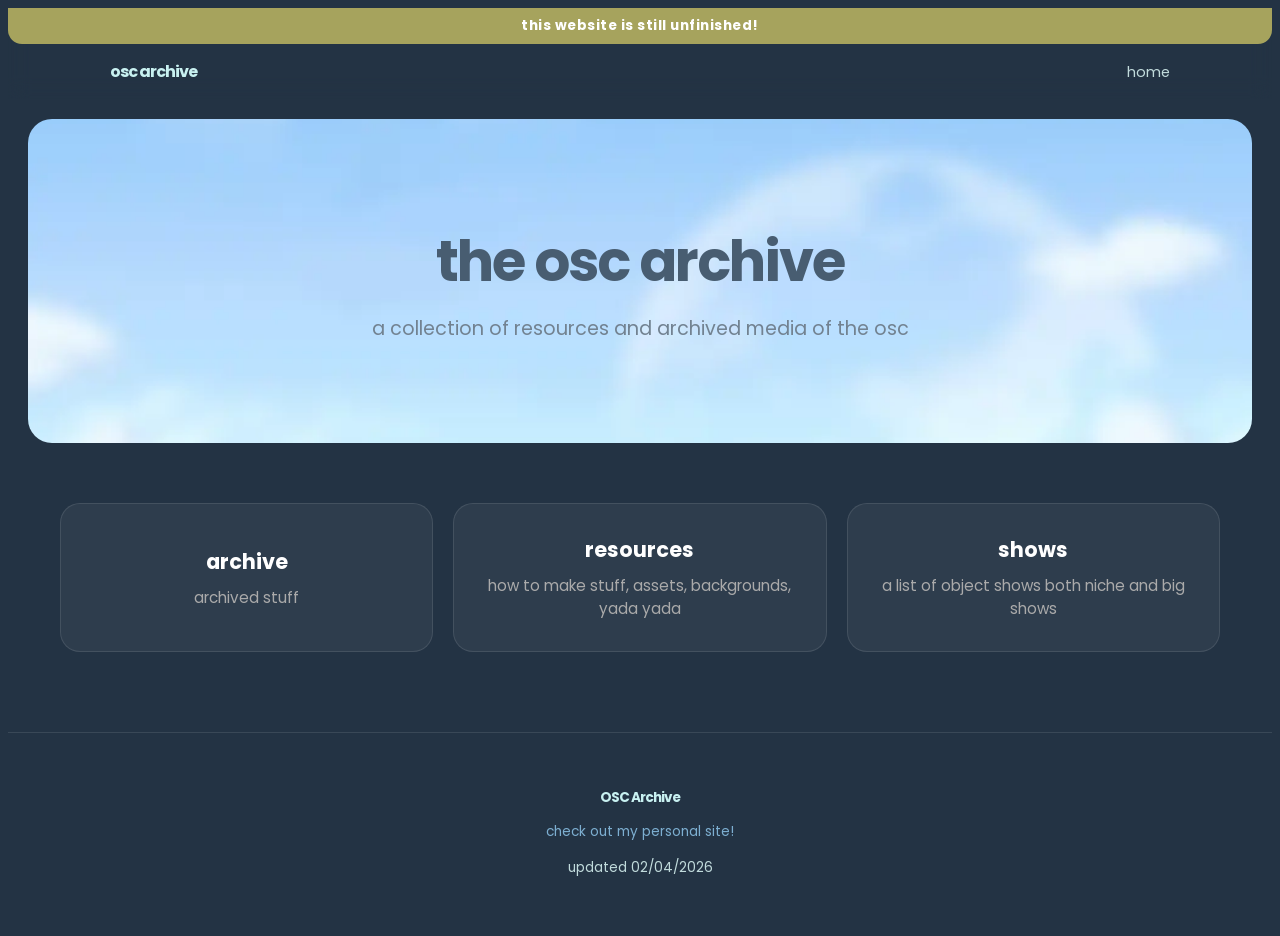
==== index.html @ 7d179b25 "updated/fixed resources page" ====
<!DOCTYPE html>
<html lang="en">

    <head>
        <title>OSC Archive</title>
        <meta charset="UTF-8">
        <meta name="viewport" content="width=device-width, initial-scale=1.0">
        <link rel="stylesheet" href="css/main.css">
        <link rel="stylesheet" href="css/home.css">
        <link rel="preconnect" href="https://fonts.googleapis.com">
        <link rel="preconnect" href="https://fonts.gstatic.com" crossorigin>
        <link href="https://fonts.googleapis.com/css2?family=Poppins:wght@300;400;600;700&display=swap" rel="stylesheet">
    </head>
    <body>
    <header style="position: sticky; top: 0; z-index: 1000;  backdrop-filter: blur(10px);">
        <div class="top-bg">
        <div class="wip">
            <p>this website is still unfinished!</p>
        </div>
        <nav class="navbar">
            <div class="nav-container">
                <a href="/" class="nav-logo">osc archive</a>
            <div class="nav-links">
                <a href="index.html">home</a>
            </div>
        </div>
        </nav>
        </div>
    </header>
        <header class="hero">
            <div class="hero-content">
                <h1>the osc archive</h1>
                <p>a collection of resources and archived media of the osc</p>
            </div>
        </header> 
        <section class="container-grid">
            <div class="box-container">
                <a href="unfinished.html" class="box">
                    <h3>archive</h3>
                    <p>archived stuff</p>
                </a>
            </div>
            <div class="box-container">
                <a href="resources/index.html" class="box">
                    <h3>resources</h3>
                    <p>how to make stuff, assets, backgrounds, yada yada</p>
                </a>
            </div>
            <div class="box-container">
                <a href="unfinished.html" class="box">
                    <h3>shows</h3>
                    <p>a list of object shows both niche and big shows</p>
                </a>
            </div>
        </section>
        <footer>
            <p class="nav-logo">OSC Archive</p>
            <div class="footer-links">
                <a href="https://randomperson32-xd.github.io" target="_blank" rel="noopener noreferrer">check out my personal site!</a>
            </div>
            <p>updated 02/04/2026</p>
        </footer>
        </body>

</html>
---- css/main.css ----
:root {
    --hover: #415a77;
    --accent: #50758b;
    --fg: #ffffff;
}

*, *::before, *::after {
  box-sizing: border-box;
}

h1, p {
  margin: 0;
}

body {
    font-family: 'Poppins', sans-serif; 
    font-size: 16px; 
    text-align: center;
    color: white;
    background: #233344
} 


.navbar {
  width: 100%;
  position: sticky; 
  top: 0;
  z-index: 100;
  padding: 15px 0;
}

.nav-container {
  max-width: 1100px;
  margin: 0 auto;
  display: flex;
  justify-content: space-between;
  align-items: center;
  padding: 0 20px;
}

.nav-logo {
  font-weight: bold;
  text-decoration: none;
  color: #c8f1f1;
  letter-spacing: -1px;
}

.nav-links a {
  text-decoration: none;
  color: #c1dbdc;
  margin-left: 20px;
  font-size: 0.9rem;
  transition: color 0.2s;
}

.nav-links a:hover {
  color: #83edef; 
}

.wip {
  background: #a6a35d;
  color: rgb(255, 255, 255);
  display: flex;
  justify-content: center;
  align-items: center;
  padding: 8px 0;
  gap: 10px;
  border-bottom-left-radius: 14px;
  border-bottom-right-radius: 14px;
  font-size: 0.85rem;
  font-weight: bold;
  letter-spacing: 0.5px;
}

.wip p {
    margin: 0;
    padding: 0;
    line-height: 1.5; 
}

a {
  color: #d5efff; 
  text-decoration: none; 
}

ul {
  display: inline-block;
  text-align: left;
  padding-left: 20px;
}

.main-content {
  background: #31475e;
  color: #ffffff;
  padding: 24px 36px;
  text-align: center;
  border-radius: 20px;
  margin: 20px auto;   
  max-width: 1200px;
  width: 90%;        
}

.section-title {
    margin-top: 50px;
}

footer {
    text-align: center;
    padding: 40px 20px;
    margin-top: 40px;
    border-top: 1px solid rgba(255, 255, 255, 0.1);
}

footer p {
    color: #c1dbdc;
    font-size: 0.85rem;
    margin-bottom: 10px;
}

.footer-links a {
    color: #7dafd1; 
    text-decoration: none;
    margin: 0 10px;
    font-size: 0.85rem;
    transition: color 0.2s;
}

.footer-links a:hover {
    color: #bbdcf2 
}

.badge-aa {
    display: inline-block;
    background: rgba(255, 87, 87, 0.75);
    color: rgb(255, 213, 213);
    font-size: 0.7rem;
    padding: 2px 10px;
    border-radius: 50px;
    border: 1px solid rgba(255, 0, 0, 0.1);
    text-decoration: none !important; 
    white-space: nowrap; 
}

.badge-flc {
    display: inline-block;
    background: rgba(255, 245, 245, 0.75);
    color: rgb(23, 23, 23);
    font-size: 0.7rem;
    padding: 2px 10px;
    border-radius: 50px;
    border: 1px solid rgba(168, 168, 168, 0.1);
    text-decoration: none !important; 
    white-space: nowrap; 
}

@media (max-width: 600px) {
  .main-content {
    max-width: 500px;    
    width: 80%;
  }
}


@media (max-width: 600px) {
  .title-content {
    max-width: 500px;    
    width: 80%;
    align-items: flex-start;
    gap: 10px;
    }
    
  .left-section { 
      align-items: flex-start;
      gap: 5px;
  }
  
  h1 {
      font-size: 1.8rem; 
  }
  .status {
    font-size: 0.8rem;
    margin-top: 10px;
  }
}


.title-content {
    display: flex;
    justify-content: space-between; 
    align-items: center; 
    background: #31475e;
    color: #ffffff;
    padding: 24px 36px;
    border-radius: 20px;
    margin: 20px auto;   
    max-width: 1200px;
    width: 90%;  
    text-align: left; 
}

.left-section {
    display: flex;
    align-items: center;
    gap: 15px;
}

.back-btn {
    background: var(--hover);
    color: var(--fg);
    border: 1px solid var(--accent);
    padding: 6px 12px;
    border-radius: 6px;
    text-decoration: none;
    font-size: 0.9rem;
    transition: all 0.2s ease;
    display: flex;
    align-items: center;
    gap: 5px;
}

.back-btn:hover {
    background: #66778a;
    color: #fff;
}


.title-content, 
.main-content {
    max-width: 1200px;
    width: 90%;      
    margin-left: auto;  
    margin-right: auto; 
    padding: 24px 36px; 
    box-sizing: border-box; 
}

footer p {
    color: #c1dbdc;
    font-size: 0.85rem;
    margin-top: 15px; 
    margin-bottom: 10px;
}

@media (max-width: 600px) {
  .title-content {
    max-width: 500px;    
    width: 80%;
    display: flex;
    flex-direction: column; 
    align-items: flex-start;
    gap: 10px;
  }
    
  .left-section { 
      align-items: flex-start;
      gap: 5px;
  }
}
---- css/home.css ----
.hero {
  background: url(../assets/home-header-tpot-sky.webp);
  background-size: cover; 
  background-position: center; 
  background-repeat: no-repeat;
  color: #485d71;
  padding: 100px 40px; 
  text-align: center;
  margin-bottom: 40px;
  border-radius: 24px;
  margin: 20px;   
}

.hero h1 {
  font-size: 3.5rem; 
  margin: 0;
  letter-spacing: -2px;
}

.hero p {
  font-size: 1.2rem;
  color: #728291;
  margin-top: 10px;
}

.hero a {
  color:#485d71;
}

@media (max-width: 600px) {
    .hero {
      padding: 60px 20px; 
      margin: 10px;       
      border-radius: 16px;
    }

    .hero h1 {
      font-size: 2.5rem;   
    }

    .hero p {
      font-size: 1rem;
    }
  }

.container-grid {
    display: flex;
    flex-wrap: wrap;
    gap: 20px;
    padding: 40px 20px;
    max-width: 1200px;
    margin: 0 auto;
    box-sizing: border-box;
}

.box-container {
    flex: 1;
    min-width: 280px; 
    display: flex;
}

.box {
    width: 100%;
    background: rgba(255, 255, 255, 0.05); 
    border: 1px solid rgba(255, 255, 255, 0.1);
    border-radius: 20px;
    padding: 30px;
    text-decoration: none;
    transition: transform 0.2s ease, background 0.2s ease;
    display: flex;
    flex-direction: column;
    justify-content: center;
    align-items: center;
    text-align: center;
}

.box:hover {
    background: rgba(255, 255, 255, 0.1);
    transform: translateY(-5px);
    border-color: rgba(255, 255, 255, 0.2);
}

.box h3 {
    color: #ffffff;
    margin: 0 0 10px 0;
    font-size: 1.3rem;
}

.box p {
    color: #aaaaaa;
    margin: 0;
    font-size: 0.95rem;
    line-height: 1.5;
}

@media (max-width: 768px) {
    .container-grid {
        flex-direction: column;
    }
}

.parent-container {
  text-align: center;
}
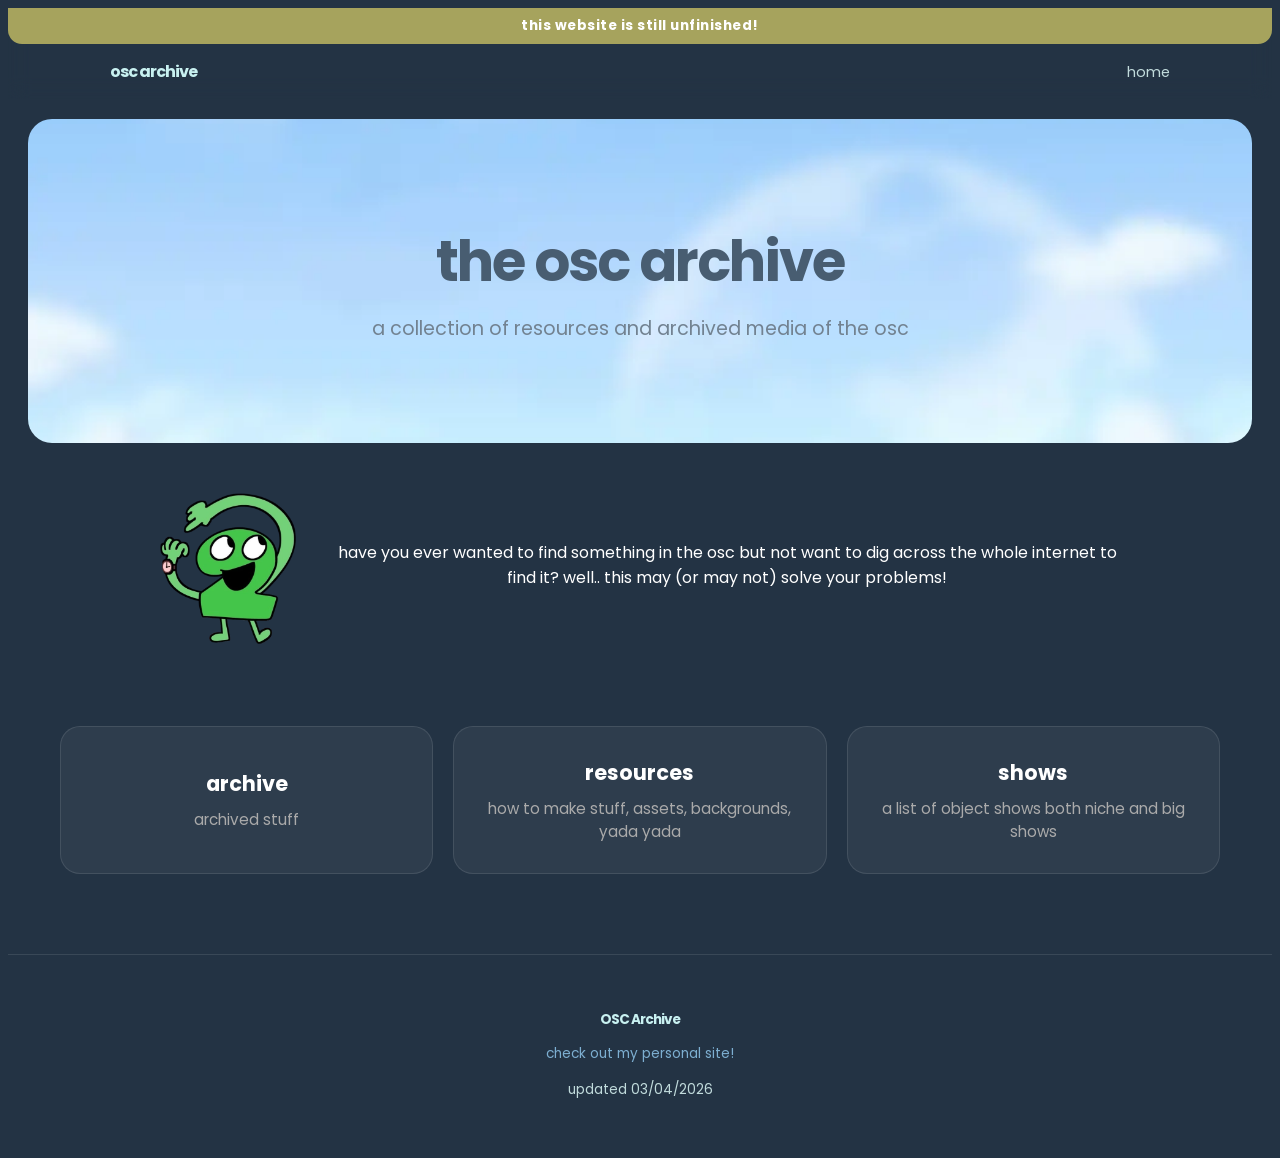
==== commit 14778893: "updated homepage" ====
--- a/index.html
+++ b/index.html
@@ -33,6 +33,11 @@
                 <p>a collection of resources and archived media of the osc</p>
             </div>
         </header> 
+        <div class="centered-flex-box">
+            <img src="assets/twowatch.webp" class="twowatch">
+            <p>have you ever wanted to find something in the osc but not want to dig across the whole internet to find it?
+well.. this may (or may not) solve your problems!</p>
+        </div>
         <section class="container-grid">
             <div class="box-container">
                 <a href="unfinished.html" class="box">
@@ -58,8 +63,12 @@
             <div class="footer-links">
                 <a href="https://randomperson32-xd.github.io" target="_blank" rel="noopener noreferrer">check out my personal site!</a>
             </div>
-            <p>updated 02/04/2026</p>
+            <p>updated 03/04/2026</p>
         </footer>
+        <script>
+            console.log("beep! that's not my mouth and not my mouth!")
+            console.log("and dude who tf reads the console")
+        </script>
         </body>
 
 </html>
--- a/css/main.css
+++ b/css/main.css
@@ -163,11 +163,13 @@
 
 @media (max-width: 600px) {
   .title-content {
-    max-width: 500px;    
-    width: 80%;
+    max-width: 1200px;    
+    width: 90%;
+    display: flex;
+    flex-direction: column; 
     align-items: flex-start;
     gap: 10px;
-    }
+  }
     
   .left-section { 
       align-items: flex-start;
@@ -240,19 +242,3 @@
     margin-top: 15px; 
     margin-bottom: 10px;
 }
-
-@media (max-width: 600px) {
-  .title-content {
-    max-width: 500px;    
-    width: 80%;
-    display: flex;
-    flex-direction: column; 
-    align-items: flex-start;
-    gap: 10px;
-  }
-    
-  .left-section { 
-      align-items: flex-start;
-      gap: 5px;
-  }
-}
--- a/css/home.css
+++ b/css/home.css
@@ -101,4 +101,33 @@
 
 .parent-container {
   text-align: center;
+}
+
+.centered-flex-box {
+    display: flex;
+    align-items: center;
+    justify-content: center;
+    
+    max-width: 1000px;
+    margin: 40px auto; 
+    padding: 0 20px;
+    gap: 30px;
+}
+
+.twowatch {
+  border-radius: 20px;
+  max-width: 100%;
+  height: auto;
+  width: 15%;
+}
+
+@media (max-width: 800px) {
+  .twowatch {
+    width: 38%;
+  }
+}
+@media (max-width: 570px) {
+  .twowatch {
+    width: 100%;
+  }
 }
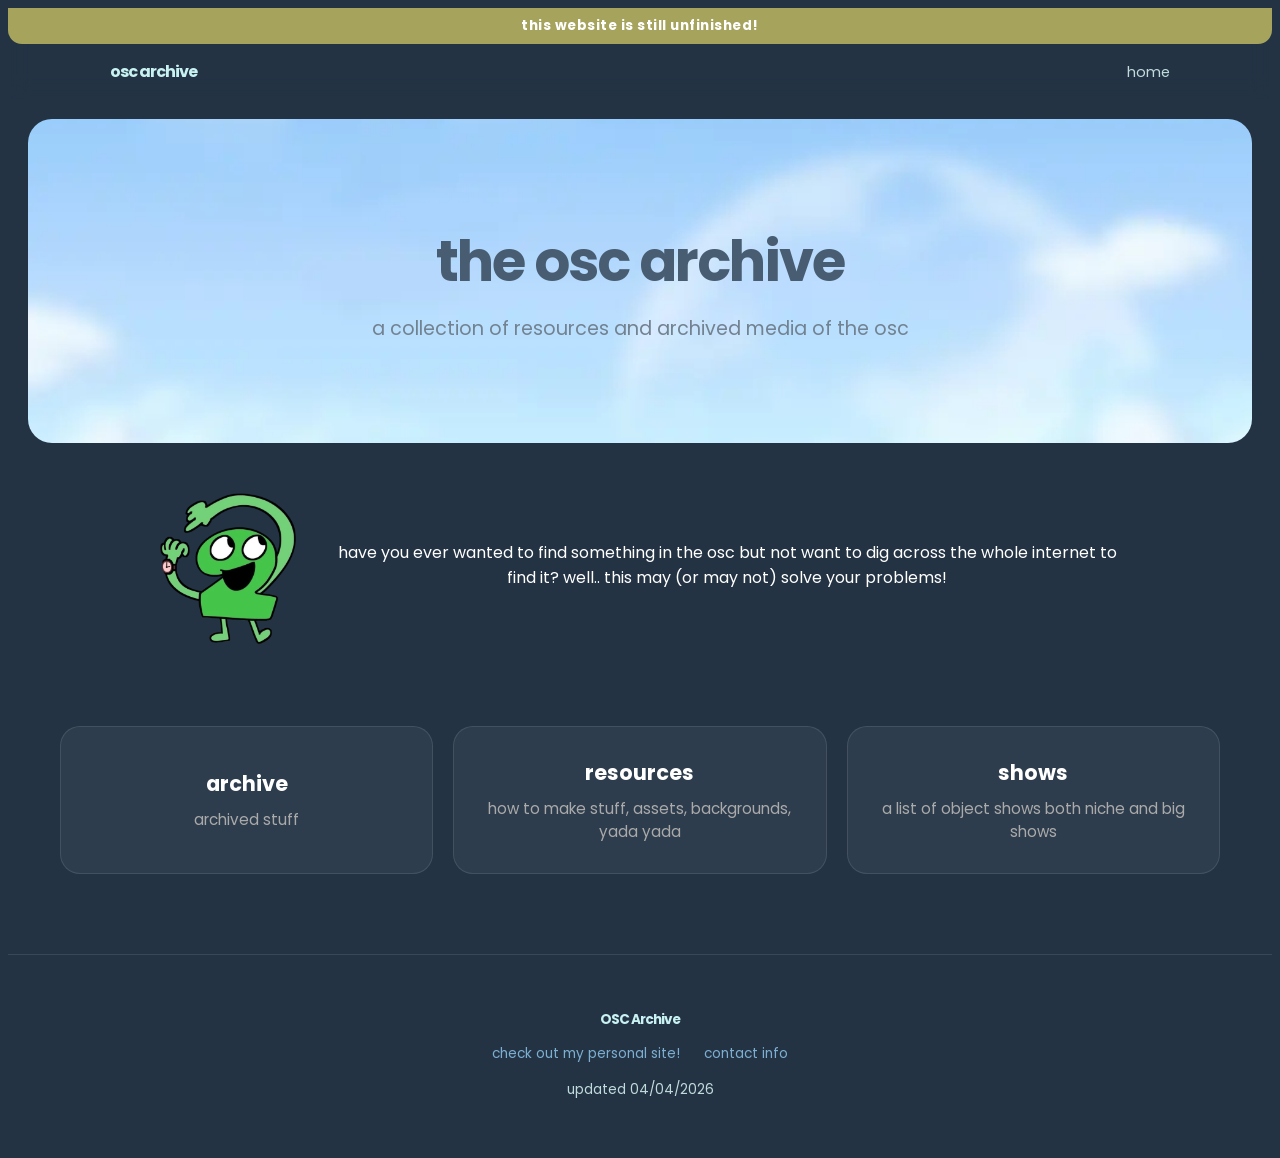
==== commit f682e579: "added contact info" ====
--- a/index.html
+++ b/index.html
@@ -62,8 +62,9 @@
             <p class="nav-logo">OSC Archive</p>
             <div class="footer-links">
                 <a href="https://randomperson32-xd.github.io" target="_blank" rel="noopener noreferrer">check out my personal site!</a>
+                <a href="https://randomperson32-xd.github.io/osc-archive/contact" target="_blank" rel="noopener noreferrer">contact info</a>
             </div>
-            <p>updated 03/04/2026</p>
+            <p>updated 04/04/2026</p>
         </footer>
         <script>
             console.log("beep! that's not my mouth and not my mouth!")
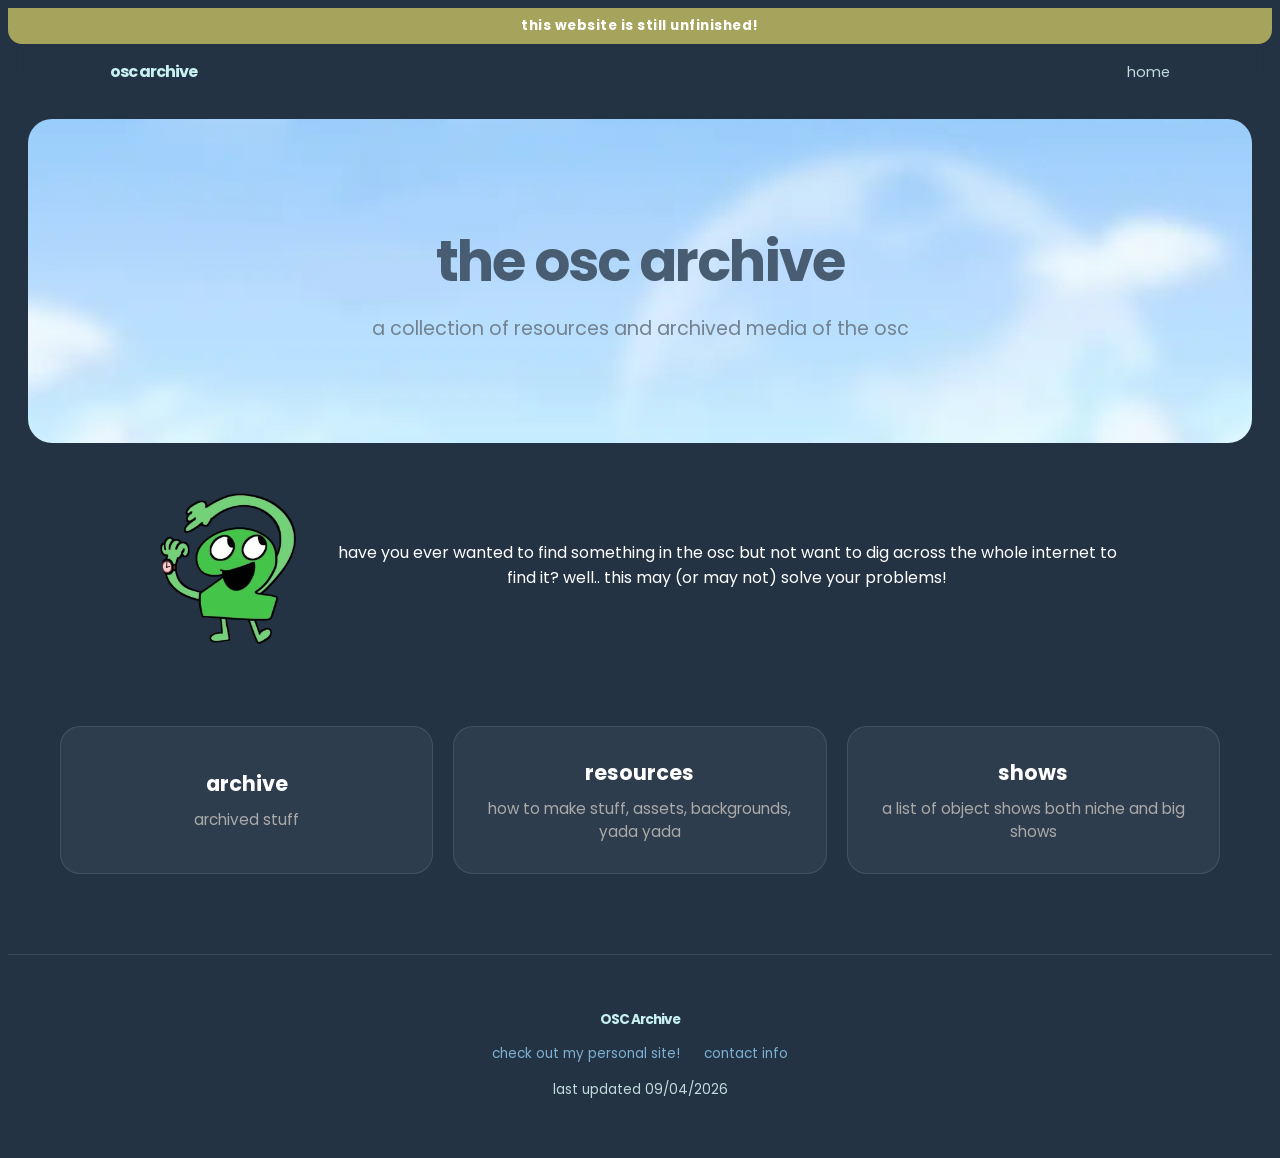
==== commit 31436282: "footer fix" ====
--- a/index.html
+++ b/index.html
@@ -64,12 +64,8 @@
                 <a href="https://randomperson32-xd.github.io" target="_blank" rel="noopener noreferrer">check out my personal site!</a>
                 <a href="https://randomperson32-xd.github.io/osc-archive/contact" target="_blank" rel="noopener noreferrer">contact info</a>
             </div>
-            <p>updated 04/04/2026</p>
+            <p>last updated 09/04/2026</p>
         </footer>
-        <script>
-            console.log("beep! that's not my mouth and not my mouth!")
-            console.log("and dude who tf reads the console")
-        </script>
         </body>
 
 </html>
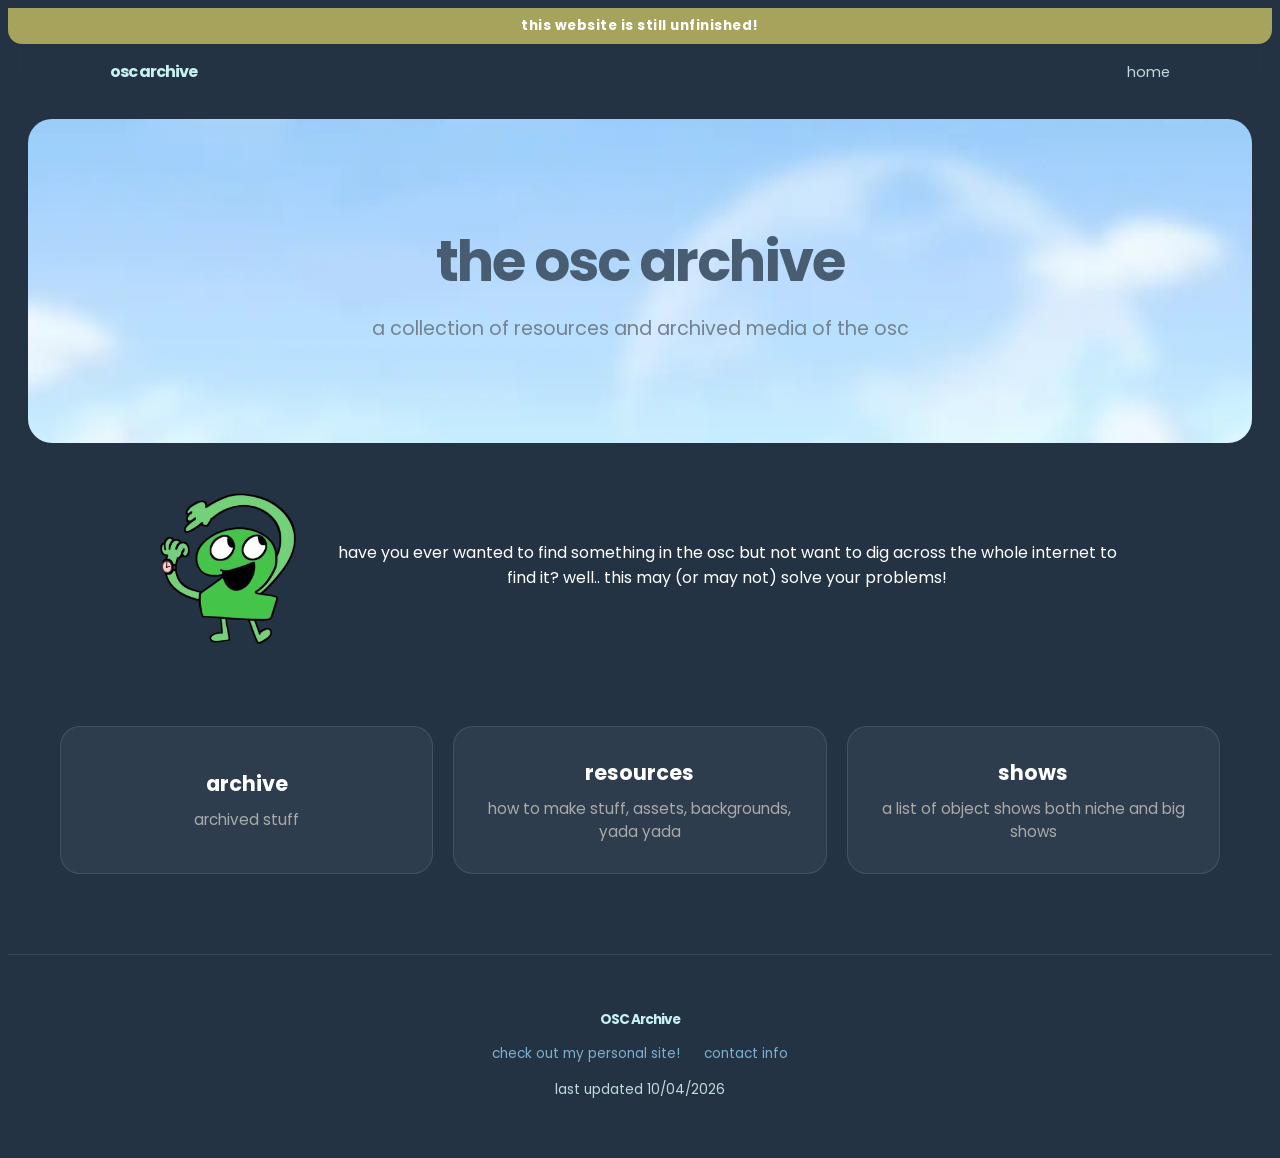
==== commit 8690756f: "minor fix" ====
--- a/index.html
+++ b/index.html
@@ -40,7 +40,7 @@
         </div>
         <section class="container-grid">
             <div class="box-container">
-                <a href="unfinished.html" class="box">
+                <a href="archive" class="box">
                     <h3>archive</h3>
                     <p>archived stuff</p>
                 </a>
@@ -64,7 +64,7 @@
                 <a href="https://randomperson32-xd.github.io" target="_blank" rel="noopener noreferrer">check out my personal site!</a>
                 <a href="https://randomperson32-xd.github.io/osc-archive/contact" target="_blank" rel="noopener noreferrer">contact info</a>
             </div>
-            <p>last updated 09/04/2026</p>
+            <p>last updated 10/04/2026</p>
         </footer>
         </body>
 
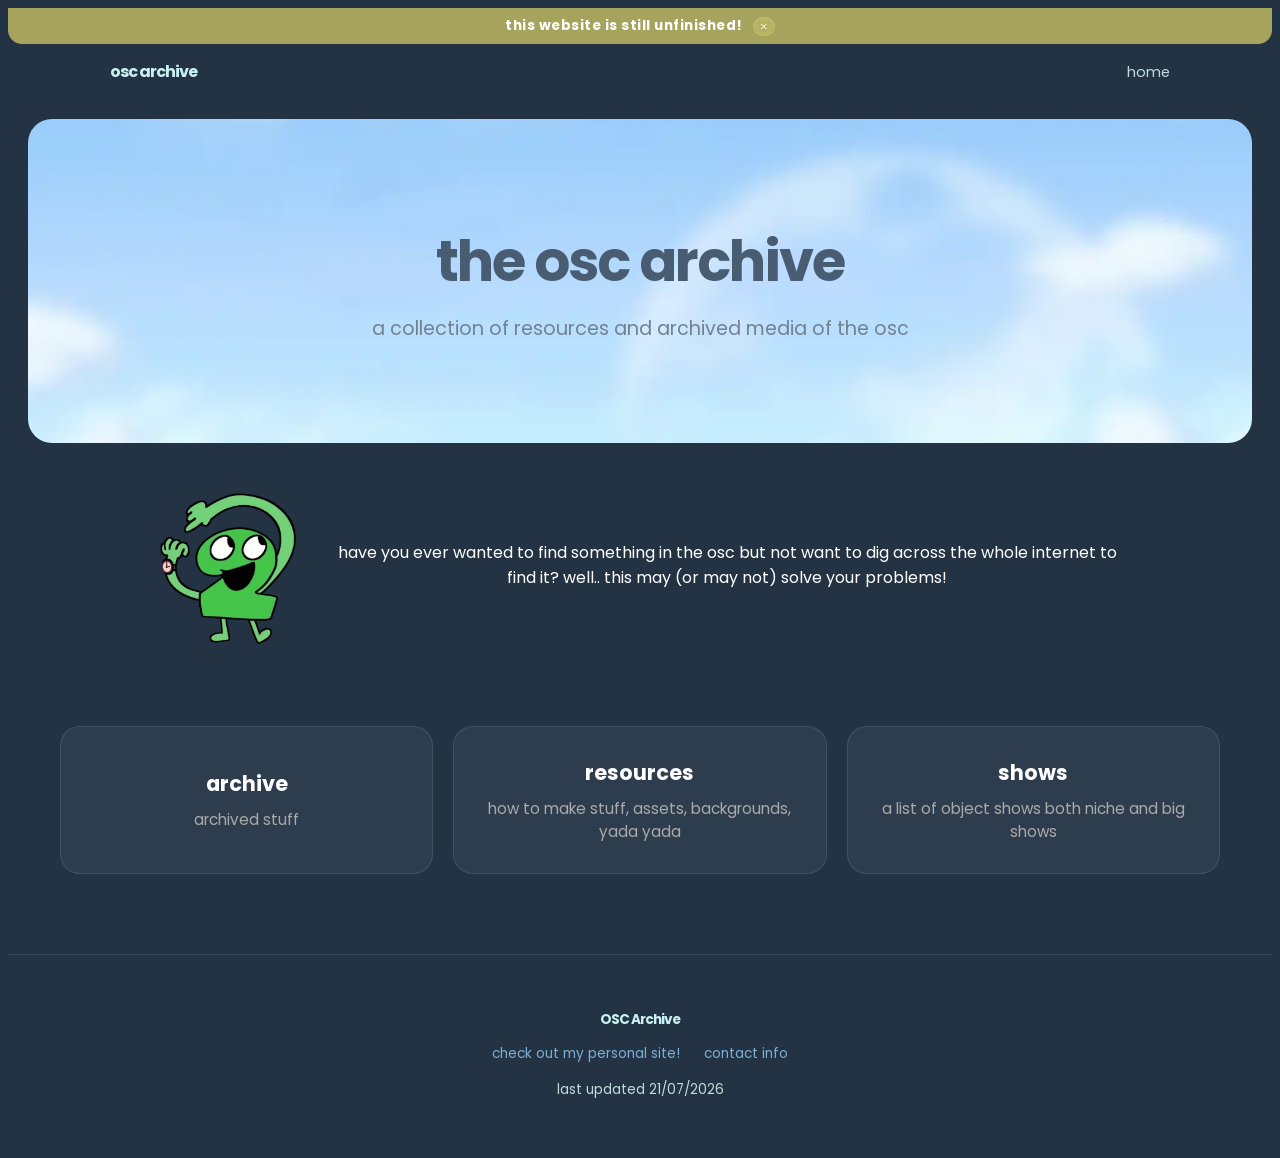
==== commit 305cee64: "added close wip banner button" ====
--- a/index.html
+++ b/index.html
@@ -10,12 +10,15 @@
         <link rel="preconnect" href="https://fonts.googleapis.com">
         <link rel="preconnect" href="https://fonts.gstatic.com" crossorigin>
         <link href="https://fonts.googleapis.com/css2?family=Poppins:wght@300;400;600;700&display=swap" rel="stylesheet">
+        <script src="script.js" defer></script>
     </head>
     <body>
     <header style="position: sticky; top: 0; z-index: 1000;  backdrop-filter: blur(10px);">
         <div class="top-bg">
-        <div class="wip">
-            <p>this website is still unfinished!</p>
+            <div class="wip" id="wip-banner">
+                <p>this website is still unfinished!</p>
+                <button id="close-wip-btn" class="close-banner-btn">&times;</button>
+            </div>
         </div>
         <nav class="navbar">
             <div class="nav-container">
@@ -46,7 +49,7 @@
                 </a>
             </div>
             <div class="box-container">
-                <a href="resources/index.html" class="box">
+                <a href="resources" class="box">
                     <h3>resources</h3>
                     <p>how to make stuff, assets, backgrounds, yada yada</p>
                 </a>
@@ -64,7 +67,7 @@
                 <a href="https://randomperson32-xd.github.io" target="_blank" rel="noopener noreferrer">check out my personal site!</a>
                 <a href="https://randomperson32-xd.github.io/osc-archive/contact" target="_blank" rel="noopener noreferrer">contact info</a>
             </div>
-            <p>last updated 10/04/2026</p>
+            <p>last updated 21/07/2026</p>
         </footer>
         </body>
 
--- a/css/main.css
+++ b/css/main.css
@@ -242,3 +242,89 @@
     margin-top: 15px; 
     margin-bottom: 10px;
 }
+
+/* table styles */
+table {
+  width: 100%;
+  border-collapse: separate;
+  border-spacing: 0;
+  margin-top: 25px;
+  margin-bottom: 25px;
+  background: rgba(255, 255, 255, 0.03);
+  border-radius: 12px;
+  overflow: hidden;
+  border: 1px solid rgba(255, 255, 255, 0.1);
+}
+
+th, td {
+  padding: 14px 16px;
+  text-align: left;
+  border-bottom: 1px solid rgba(255, 255, 255, 0.08);
+  vertical-align: middle;
+}
+
+th {
+  background-color: var(--hover);
+  color: var(--fg);
+  font-weight: 600;
+  letter-spacing: 0.5px;
+  font-size: 0.95rem;
+  border-bottom: 2px solid var(--accent);
+}
+
+tr:nth-child(even) td {
+  background-color: rgba(255, 255, 255, 0.02);
+}
+
+tr:hover td {
+  background-color: rgba(255, 255, 255, 0.05);
+  transition: background-color 0.2s ease;
+}
+
+tr:last-child td {
+  border-bottom: none;
+}
+
+.placeholder-two {
+  width: 100%;
+  max-width: 80px;
+  height: auto;
+  border-radius: 6px;
+  display: block;
+}
+
+@media (max-width: 800px) {
+  .placeholder-two {
+    max-width: 55px;
+  }
+}
+
+@media (max-width: 570px) {
+  .placeholder-two {
+    max-width: 40px;
+  }
+  
+  th, td {
+    padding: 10px 8px;
+    font-size: 0.85rem;
+  }
+}
+
+.close-banner-btn {
+  background-color: #b8b562;
+  color: #ffffff;
+  border: 1px solid rgba(255, 255, 255, 0.1);
+  border-radius: 50px;
+  text-shadow: 0 1px 2px rgba(0, 0, 0, 0.3);
+  cursor: pointer;
+  transition: background-color 0.2s ease, transform 0.1s ease;
+}
+
+.close-banner-btn:hover {
+  background-color: #c7c36e;
+  color: #ffffff;
+}
+
+.close-banner-btn:active {
+  transform: scale(0.97);
+}
--- a/css/home.css
+++ b/css/home.css
@@ -123,11 +123,11 @@
 
 @media (max-width: 800px) {
   .twowatch {
-    width: 38%;
+    width: 35%;
   }
 }
 @media (max-width: 570px) {
   .twowatch {
-    width: 100%;
+    width: 50%;
   }
 }
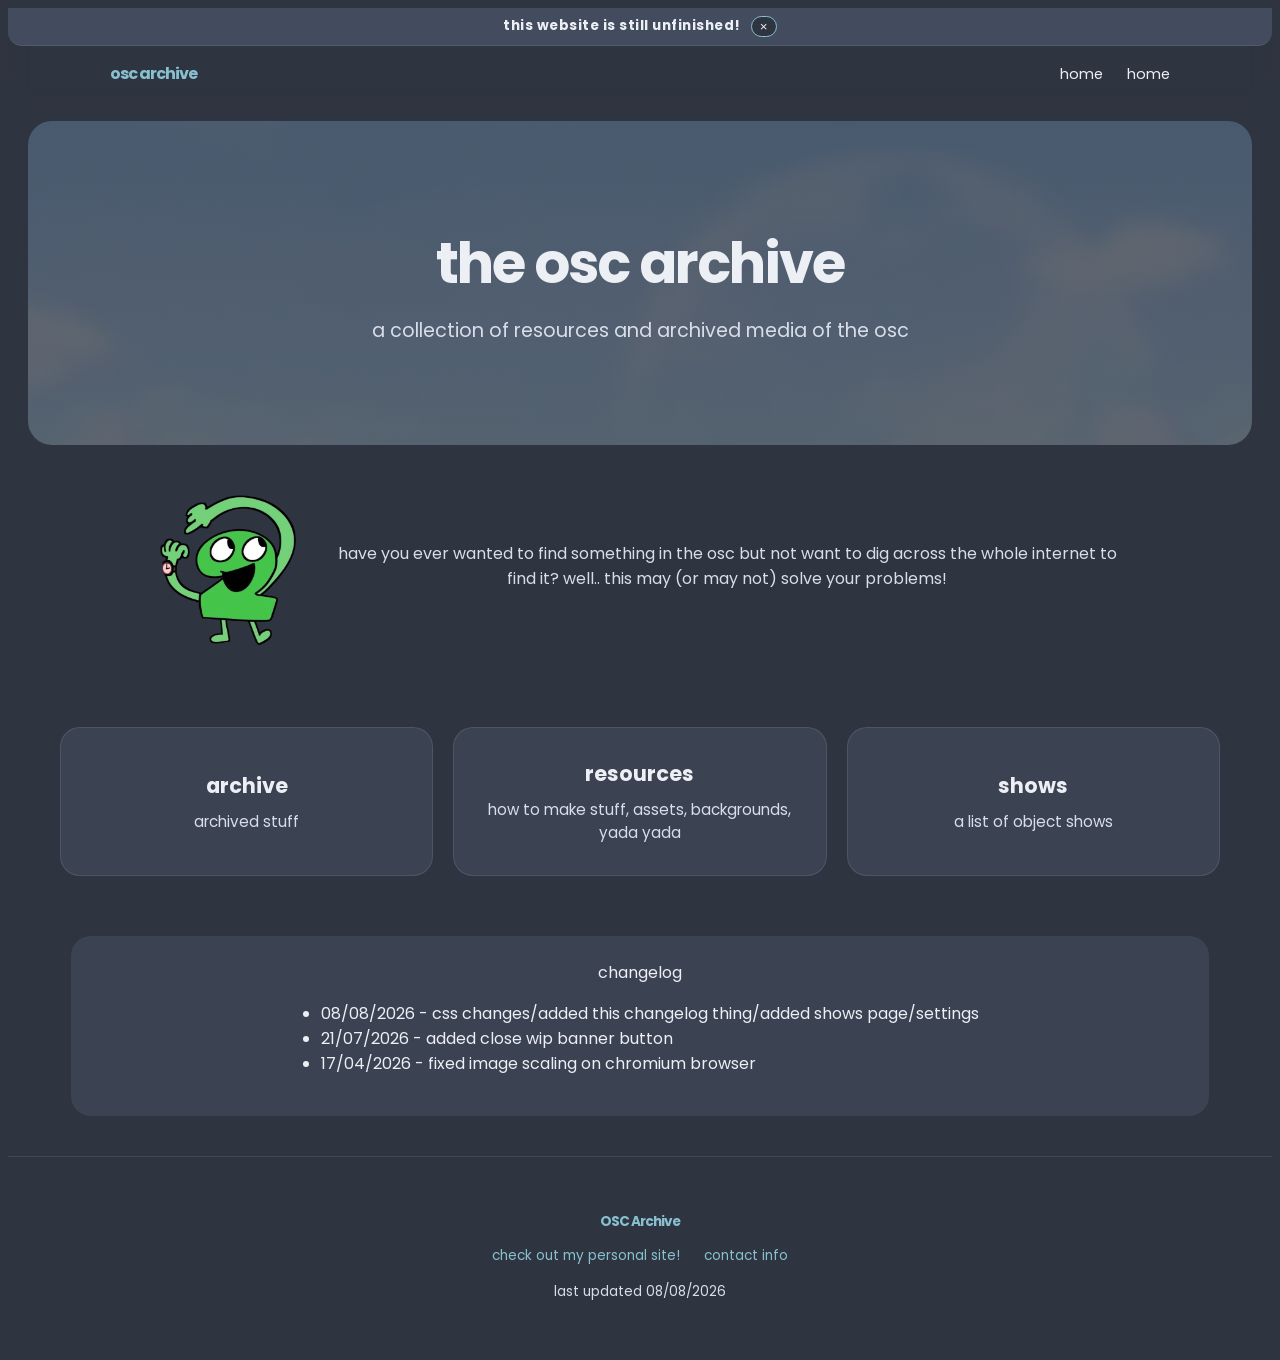
==== commit 241d669f: "added changelogs" ====
--- a/index.html
+++ b/index.html
@@ -13,7 +13,7 @@
         <script src="script.js" defer></script>
     </head>
     <body>
-    <header style="position: sticky; top: 0; z-index: 1000;  backdrop-filter: blur(10px);">
+    <header class="site-header">
         <div class="top-bg">
             <div class="wip" id="wip-banner">
                 <p>this website is still unfinished!</p>
@@ -22,9 +22,10 @@
         </div>
         <nav class="navbar">
             <div class="nav-container">
-                <a href="/" class="nav-logo">osc archive</a>
+                <a href="/osc-archive" class="nav-logo">osc archive</a>
             <div class="nav-links">
                 <a href="index.html">home</a>
+                <a href="settings.html">home</a>
             </div>
         </div>
         </nav>
@@ -55,19 +56,27 @@
                 </a>
             </div>
             <div class="box-container">
-                <a href="unfinished.html" class="box">
+                <a href="shows" class="box">
                     <h3>shows</h3>
-                    <p>a list of object shows both niche and big shows</p>
+                    <p>a list of object shows</p>
                 </a>
             </div>
         </section>
+        <div class="main-content">
+            <p>changelog</p>
+            <ul>
+                <li>08/08/2026 - css changes/added this changelog thing/added shows page/settings</li>
+                <li>21/07/2026 - added close wip banner button</li>
+                <li>17/04/2026 - fixed image scaling on chromium browser</li>
+            </ul>
+        </div>
         <footer>
             <p class="nav-logo">OSC Archive</p>
             <div class="footer-links">
                 <a href="https://randomperson32-xd.github.io" target="_blank" rel="noopener noreferrer">check out my personal site!</a>
                 <a href="https://randomperson32-xd.github.io/osc-archive/contact" target="_blank" rel="noopener noreferrer">contact info</a>
             </div>
-            <p>last updated 21/07/2026</p>
+            <p>last updated 08/08/2026</p>
         </footer>
         </body>
 
--- a/css/main.css
+++ b/css/main.css
@@ -1,26 +1,107 @@
-:root {
-    --hover: #415a77;
-    --accent: #50758b;
-    --fg: #ffffff;
+.site-header {
+  position: sticky;
+  top: 0;
+  z-index: 1000;
+  backdrop-filter: blur(10px);
+  -webkit-backdrop-filter: blur(10px);
+}
+
+[data-blur="off"] .site-header {
+  backdrop-filter: none !important;
+  -webkit-backdrop-filter: none !important;
+}
+
+:root, [data-theme="nord"] {
+  --bg: #2e3440;
+  --bg-card: #3b4252;
+  --hover: #434c5e;
+  --accent: #88c0d0;
+  --fg: #eceff4;
+  --text: #d8dee9;
+}
+
+[data-theme="green-dark"] {
+  --bg: #132a13;
+  --bg-card: #1f3a2b;
+  --hover: #31572c;
+  --accent: #4ade80;
+  --fg: #ecfdf5;
+  --text: #a7f3d0;
+}
+
+[data-theme="green-light"] {
+  --bg: #e8f5e9;
+  --bg-card: #ffffff;
+  --hover: #c8e6c9;
+  --accent: #2e7d32;
+  --fg: #1b5e20;
+  --text: #2e7d32;
+}
+
+[data-theme="light"] {
+  --bg: #f8fafc;
+  --bg-card: #ffffff;
+  --hover: #e2e8f0;
+  --accent: #a4e1ff;
+  --fg: #0f172a;
+  --text: #334155;
+}
+
+[data-theme="dark"] {
+  --bg: #121212;
+  --bg-card: #1e1e1e;
+  --hover: #2d2d2d;
+  --accent: #7ab3f8;
+  --fg: #ffffff;
+  --text: #e0e0e0;
+}
+
+[data-theme="oled"] {
+  --bg: #000000;
+  --bg-card: #0a0a0a;
+  --hover: #1f1f1f;
+  --accent: #ffffff;
+  --fg: #ffffff;
+  --text: #cccccc;
+}
+
+[data-theme="yoyleberry"] {
+  --bg: #181024;
+  --bg-card: #26173b;
+  --hover: #3c235a;
+  --accent: #a855f7;
+  --fg: #f3e8ff;
+  --text: #d8b4fe;
 }
 
 *, *::before, *::after {
   box-sizing: border-box;
 }
 
+body {
+  font-family: 'Poppins', sans-serif; 
+  font-size: 16px; 
+  text-align: center;
+  color: var(--text);
+  background: var(--bg);
+} 
+
 h1, p {
   margin: 0;
 }
 
-body {
-    font-family: 'Poppins', sans-serif; 
-    font-size: 16px; 
-    text-align: center;
-    color: white;
-    background: #233344
-} 
-
-
+a {
+  color: var(--accent); 
+  text-decoration: none; 
+}
+
+ul {
+  display: inline-block;
+  text-align: left;
+  padding-left: 20px;
+}
+
+/* nav */
 .navbar {
   width: 100%;
   position: sticky; 
@@ -41,25 +122,25 @@
 .nav-logo {
   font-weight: bold;
   text-decoration: none;
-  color: #c8f1f1;
+  color: var(--accent);
   letter-spacing: -1px;
 }
 
 .nav-links a {
   text-decoration: none;
-  color: #c1dbdc;
+  color: var(--fg);
   margin-left: 20px;
   font-size: 0.9rem;
   transition: color 0.2s;
 }
 
 .nav-links a:hover {
-  color: #83edef; 
+  color: var(--accent); 
 }
 
 .wip {
-  background: #a6a35d;
-  color: rgb(255, 255, 255);
+  background: var(--hover);
+  color: var(--fg);
   display: flex;
   justify-content: center;
   align-items: center;
@@ -70,28 +151,38 @@
   font-size: 0.85rem;
   font-weight: bold;
   letter-spacing: 0.5px;
+  border-bottom: 1px solid rgba(255, 255, 255, 0.08);
 }
 
 .wip p {
-    margin: 0;
-    padding: 0;
-    line-height: 1.5; 
-}
-
-a {
-  color: #d5efff; 
-  text-decoration: none; 
-}
-
-ul {
-  display: inline-block;
-  text-align: left;
-  padding-left: 20px;
-}
-
+  margin: 0;
+  padding: 0;
+  line-height: 1.5; 
+}
+
+.close-banner-btn {
+  background-color: var(--bg);
+  color: var(--fg);
+  border: 1px solid var(--accent);
+  border-radius: 50px;
+  padding: 2px 8px;
+  cursor: pointer;
+  transition: all 0.2s ease;
+}
+
+.close-banner-btn:hover {
+  background-color: var(--accent);
+  color: var(--bg);
+}
+
+.close-banner-btn:active {
+  transform: scale(0.97);
+}
+
+/* main */
 .main-content {
-  background: #31475e;
-  color: #ffffff;
+  background: var(--bg-card);
+  color: var(--fg);
   padding: 24px 36px;
   text-align: center;
   border-radius: 20px;
@@ -100,57 +191,165 @@
   width: 90%;        
 }
 
+.title-content {
+  display: flex;
+  justify-content: space-between; 
+  align-items: center; 
+  background: var(--bg-card);
+  color: var(--fg);
+  padding: 24px 36px;
+  border-radius: 20px;
+  margin: 20px auto;   
+  max-width: 1200px;
+  width: 90%;  
+  text-align: left; 
+}
+
+.title-content, 
+.main-content {
+  max-width: 1200px;
+  width: 90%;      
+  margin-left: auto;  
+  margin-right: auto; 
+  padding: 24px 36px; 
+  box-sizing: border-box; 
+}
+
+.left-section {
+  display: flex;
+  align-items: center;
+  gap: 15px;
+}
+
 .section-title {
-    margin-top: 50px;
-}
-
+  margin-top: 50px;
+}
+
+.back-btn {
+  background: var(--hover);
+  color: var(--fg);
+  border: 1px solid var(--accent);
+  padding: 6px 12px;
+  border-radius: 6px;
+  text-decoration: none;
+  font-size: 0.9rem;
+  transition: all 0.2s ease;
+  display: flex;
+  align-items: center;
+  gap: 5px;
+}
+
+.back-btn:hover {
+  background: var(--accent);
+  color: var(--bg);
+}
+
+.badge-aa {
+  display: inline-block;
+  background: rgba(191, 97, 106, 0.75);
+  color: #eceff4;
+  font-size: 0.7rem;
+  padding: 2px 10px;
+  border-radius: 50px;
+  border: 1px solid rgba(191, 97, 106, 0.3);
+  text-decoration: none !important; 
+  white-space: nowrap; 
+}
+
+.badge-flc {
+  display: inline-block;
+  background: rgba(229, 233, 240, 0.85);
+  color: #2e3440;
+  font-size: 0.7rem;
+  padding: 2px 10px;
+  border-radius: 50px;
+  border: 1px solid rgba(218, 222, 233, 0.3);
+  text-decoration: none !important; 
+  white-space: nowrap; 
+}
+
+/* table */
+table {
+  width: 100%;
+  border-collapse: separate;
+  border-spacing: 0;
+  margin-top: 25px;
+  margin-bottom: 25px;
+  background: rgba(255, 255, 255, 0.02);
+  border-radius: 12px;
+  overflow: hidden;
+  border: 1px solid rgba(255, 255, 255, 0.1);
+}
+
+th, td {
+  padding: 14px 16px;
+  text-align: left;
+  border-bottom: 1px solid rgba(255, 255, 255, 0.08);
+  vertical-align: middle;
+}
+
+th {
+  background-color: var(--hover);
+  color: var(--fg);
+  font-weight: 600;
+  letter-spacing: 0.5px;
+  font-size: 0.95rem;
+  border-bottom: 2px solid var(--accent);
+}
+
+tr:nth-child(even) td {
+  background-color: rgba(255, 255, 255, 0.02);
+}
+
+tr:hover td {
+  background-color: rgba(255, 255, 255, 0.05);
+  transition: background-color 0.2s ease;
+}
+
+tr:last-child td {
+  border-bottom: none;
+}
+
+.placeholder-two {
+  width: 100%;
+  max-width: 80px;
+  height: auto;
+  border-radius: 6px;
+  display: block;
+}
+
+/* footer */
 footer {
-    text-align: center;
-    padding: 40px 20px;
-    margin-top: 40px;
-    border-top: 1px solid rgba(255, 255, 255, 0.1);
+  text-align: center;
+  padding: 40px 20px;
+  margin-top: 40px;
+  border-top: 1px solid rgba(255, 255, 255, 0.1);
 }
 
 footer p {
-    color: #c1dbdc;
-    font-size: 0.85rem;
-    margin-bottom: 10px;
+  color: var(--text);
+  font-size: 0.85rem;
+  margin-top: 15px; 
+  margin-bottom: 10px;
 }
 
 .footer-links a {
-    color: #7dafd1; 
-    text-decoration: none;
-    margin: 0 10px;
-    font-size: 0.85rem;
-    transition: color 0.2s;
+  color: var(--accent); 
+  text-decoration: none;
+  margin: 0 10px;
+  font-size: 0.85rem;
+  transition: color 0.2s;
 }
 
 .footer-links a:hover {
-    color: #bbdcf2 
-}
-
-.badge-aa {
-    display: inline-block;
-    background: rgba(255, 87, 87, 0.75);
-    color: rgb(255, 213, 213);
-    font-size: 0.7rem;
-    padding: 2px 10px;
-    border-radius: 50px;
-    border: 1px solid rgba(255, 0, 0, 0.1);
-    text-decoration: none !important; 
-    white-space: nowrap; 
-}
-
-.badge-flc {
-    display: inline-block;
-    background: rgba(255, 245, 245, 0.75);
-    color: rgb(23, 23, 23);
-    font-size: 0.7rem;
-    padding: 2px 10px;
-    border-radius: 50px;
-    border: 1px solid rgba(168, 168, 168, 0.1);
-    text-decoration: none !important; 
-    white-space: nowrap; 
+  color: var(--fg);
+}
+
+/* device frame sizes */
+@media (max-width: 800px) {
+  .placeholder-two {
+    max-width: 55px;
+  }
 }
 
 @media (max-width: 600px) {
@@ -158,10 +357,7 @@
     max-width: 500px;    
     width: 80%;
   }
-}
-
-
-@media (max-width: 600px) {
+
   .title-content {
     max-width: 1200px;    
     width: 90%;
@@ -172,130 +368,17 @@
   }
     
   .left-section { 
-      align-items: flex-start;
-      gap: 5px;
+    align-items: flex-start;
+    gap: 5px;
   }
   
   h1 {
-      font-size: 1.8rem; 
-  }
+    font-size: 1.8rem; 
+  }
+
   .status {
     font-size: 0.8rem;
     margin-top: 10px;
-  }
-}
-
-
-.title-content {
-    display: flex;
-    justify-content: space-between; 
-    align-items: center; 
-    background: #31475e;
-    color: #ffffff;
-    padding: 24px 36px;
-    border-radius: 20px;
-    margin: 20px auto;   
-    max-width: 1200px;
-    width: 90%;  
-    text-align: left; 
-}
-
-.left-section {
-    display: flex;
-    align-items: center;
-    gap: 15px;
-}
-
-.back-btn {
-    background: var(--hover);
-    color: var(--fg);
-    border: 1px solid var(--accent);
-    padding: 6px 12px;
-    border-radius: 6px;
-    text-decoration: none;
-    font-size: 0.9rem;
-    transition: all 0.2s ease;
-    display: flex;
-    align-items: center;
-    gap: 5px;
-}
-
-.back-btn:hover {
-    background: #66778a;
-    color: #fff;
-}
-
-
-.title-content, 
-.main-content {
-    max-width: 1200px;
-    width: 90%;      
-    margin-left: auto;  
-    margin-right: auto; 
-    padding: 24px 36px; 
-    box-sizing: border-box; 
-}
-
-footer p {
-    color: #c1dbdc;
-    font-size: 0.85rem;
-    margin-top: 15px; 
-    margin-bottom: 10px;
-}
-
-/* table styles */
-table {
-  width: 100%;
-  border-collapse: separate;
-  border-spacing: 0;
-  margin-top: 25px;
-  margin-bottom: 25px;
-  background: rgba(255, 255, 255, 0.03);
-  border-radius: 12px;
-  overflow: hidden;
-  border: 1px solid rgba(255, 255, 255, 0.1);
-}
-
-th, td {
-  padding: 14px 16px;
-  text-align: left;
-  border-bottom: 1px solid rgba(255, 255, 255, 0.08);
-  vertical-align: middle;
-}
-
-th {
-  background-color: var(--hover);
-  color: var(--fg);
-  font-weight: 600;
-  letter-spacing: 0.5px;
-  font-size: 0.95rem;
-  border-bottom: 2px solid var(--accent);
-}
-
-tr:nth-child(even) td {
-  background-color: rgba(255, 255, 255, 0.02);
-}
-
-tr:hover td {
-  background-color: rgba(255, 255, 255, 0.05);
-  transition: background-color 0.2s ease;
-}
-
-tr:last-child td {
-  border-bottom: none;
-}
-
-.placeholder-two {
-  width: 100%;
-  max-width: 80px;
-  height: auto;
-  border-radius: 6px;
-  display: block;
-}
-
-@media (max-width: 800px) {
-  .placeholder-two {
-    max-width: 55px;
   }
 }
 
@@ -308,23 +391,4 @@
     padding: 10px 8px;
     font-size: 0.85rem;
   }
-}
-
-.close-banner-btn {
-  background-color: #b8b562;
-  color: #ffffff;
-  border: 1px solid rgba(255, 255, 255, 0.1);
-  border-radius: 50px;
-  text-shadow: 0 1px 2px rgba(0, 0, 0, 0.3);
-  cursor: pointer;
-  transition: background-color 0.2s ease, transform 0.1s ease;
-}
-
-.close-banner-btn:hover {
-  background-color: #c7c36e;
-  color: #ffffff;
-}
-
-.close-banner-btn:active {
-  transform: scale(0.97);
 }
--- a/css/home.css
+++ b/css/home.css
@@ -1,9 +1,14 @@
 .hero {
-  background: url(../assets/home-header-tpot-sky.webp);
+  background: 
+    linear-gradient(
+      color-mix(in srgb, var(--bg) 75%, transparent),
+      color-mix(in srgb, var(--bg) 75%, transparent)
+    ),
+    url(../assets/home-header-tpot-sky.webp);
   background-size: cover; 
   background-position: center; 
   background-repeat: no-repeat;
-  color: #485d71;
+  color: var(--fg);
   padding: 100px 40px; 
   text-align: center;
   margin-bottom: 40px;
@@ -15,16 +20,33 @@
   font-size: 3.5rem; 
   margin: 0;
   letter-spacing: -2px;
+  color: var(--fg); 
 }
 
 .hero p {
   font-size: 1.2rem;
-  color: #728291;
+  color: var(--text); 
   margin-top: 10px;
 }
 
 .hero a {
-  color:#485d71;
+  color: var(--accent);
+}
+
+@media (max-width: 600px) {
+  .hero {
+    padding: 60px 20px; 
+    margin: 10px;       
+    border-radius: 16px;
+  }
+
+  .hero h1 {
+    font-size: 2.5rem;   
+  }
+
+  .hero p {
+    font-size: 1rem;
+  }
 }
 
 @media (max-width: 600px) {
@@ -61,12 +83,12 @@
 
 .box {
     width: 100%;
-    background: rgba(255, 255, 255, 0.05); 
+    background: var(--bg-card); 
     border: 1px solid rgba(255, 255, 255, 0.1);
     border-radius: 20px;
     padding: 30px;
     text-decoration: none;
-    transition: transform 0.2s ease, background 0.2s ease;
+    transition: transform 0.2s ease, background 0.2s ease, border-color 0.2s ease;
     display: flex;
     flex-direction: column;
     justify-content: center;
@@ -75,19 +97,19 @@
 }
 
 .box:hover {
-    background: rgba(255, 255, 255, 0.1);
+    background: var(--hover);
     transform: translateY(-5px);
-    border-color: rgba(255, 255, 255, 0.2);
+    border-color: var(--accent);
 }
 
 .box h3 {
-    color: #ffffff;
+    color: var(--fg);
     margin: 0 0 10px 0;
     font-size: 1.3rem;
 }
 
 .box p {
-    color: #aaaaaa;
+    color: var(--text);
     margin: 0;
     font-size: 0.95rem;
     line-height: 1.5;
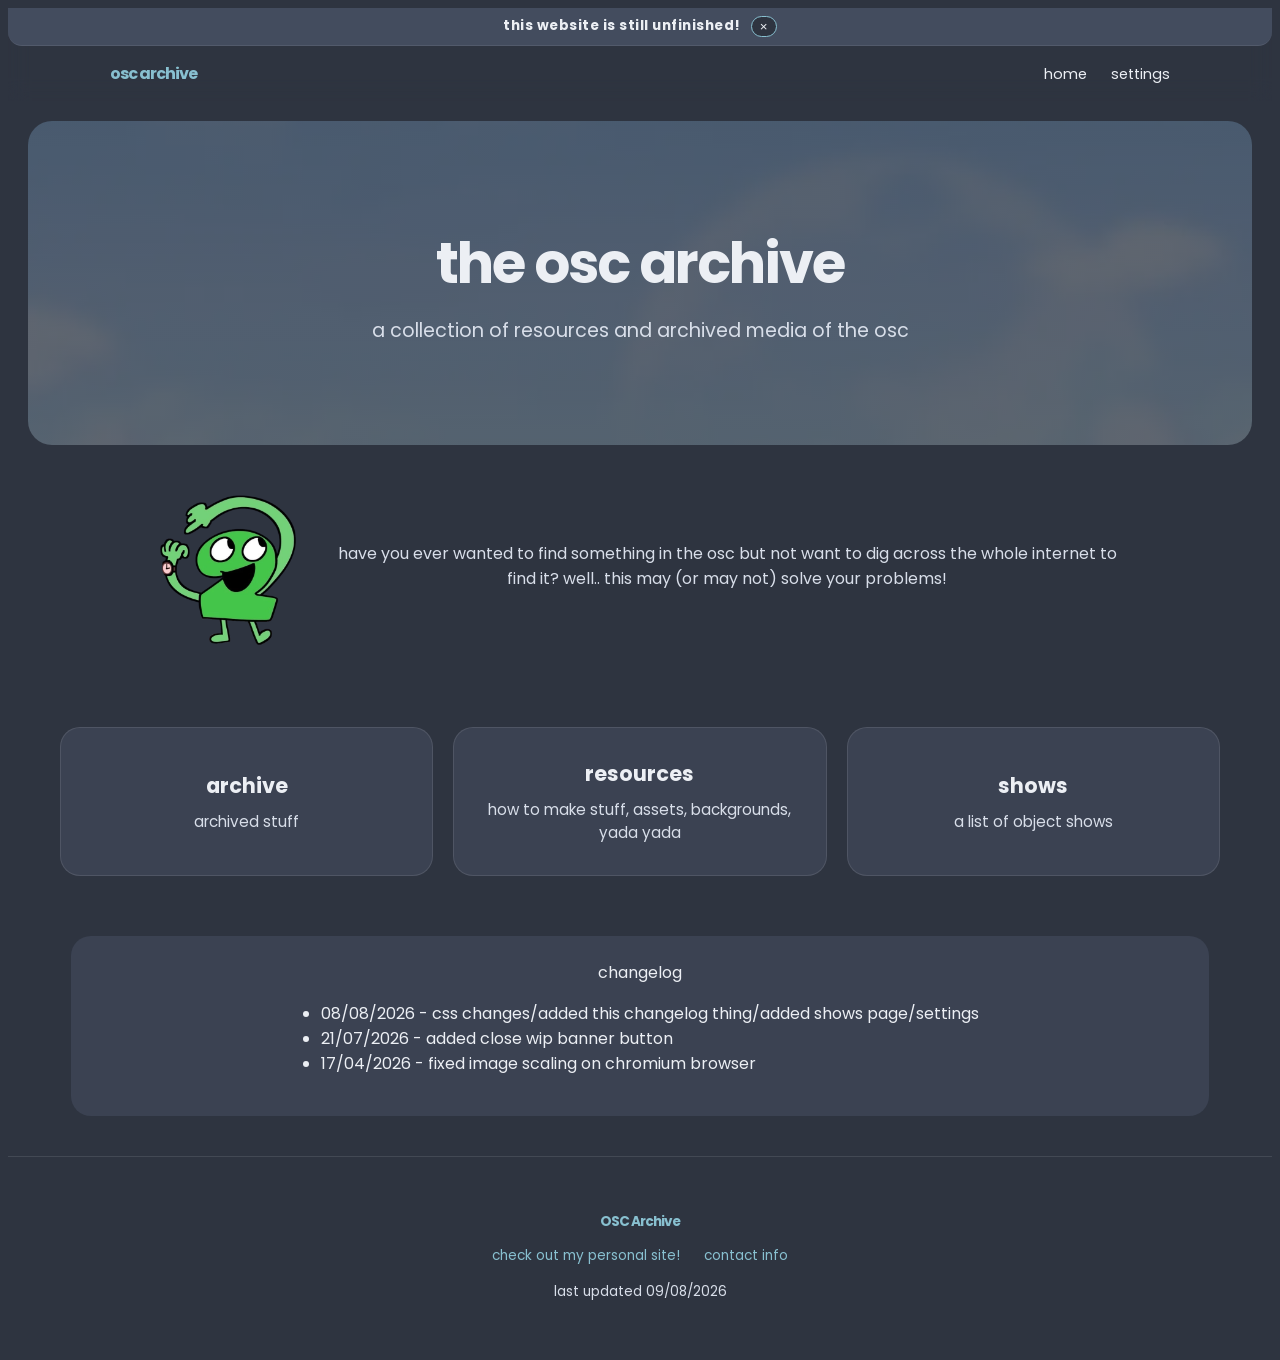
==== commit 371a9550: "navbar fix" ====
--- a/index.html
+++ b/index.html
@@ -25,7 +25,7 @@
                 <a href="/osc-archive" class="nav-logo">osc archive</a>
             <div class="nav-links">
                 <a href="index.html">home</a>
-                <a href="settings.html">home</a>
+                <a href="settings.html">settings</a>
             </div>
         </div>
         </nav>
@@ -76,7 +76,7 @@
                 <a href="https://randomperson32-xd.github.io" target="_blank" rel="noopener noreferrer">check out my personal site!</a>
                 <a href="https://randomperson32-xd.github.io/osc-archive/contact" target="_blank" rel="noopener noreferrer">contact info</a>
             </div>
-            <p>last updated 08/08/2026</p>
+            <p>last updated 09/08/2026</p>
         </footer>
         </body>
 
--- a/css/main.css
+++ b/css/main.css
@@ -99,6 +99,12 @@
   display: inline-block;
   text-align: left;
   padding-left: 20px;
+}
+
+@supports (navigation: auto) {
+  @view-transition {
+    navigation: auto;
+  }
 }
 
 /* nav */
